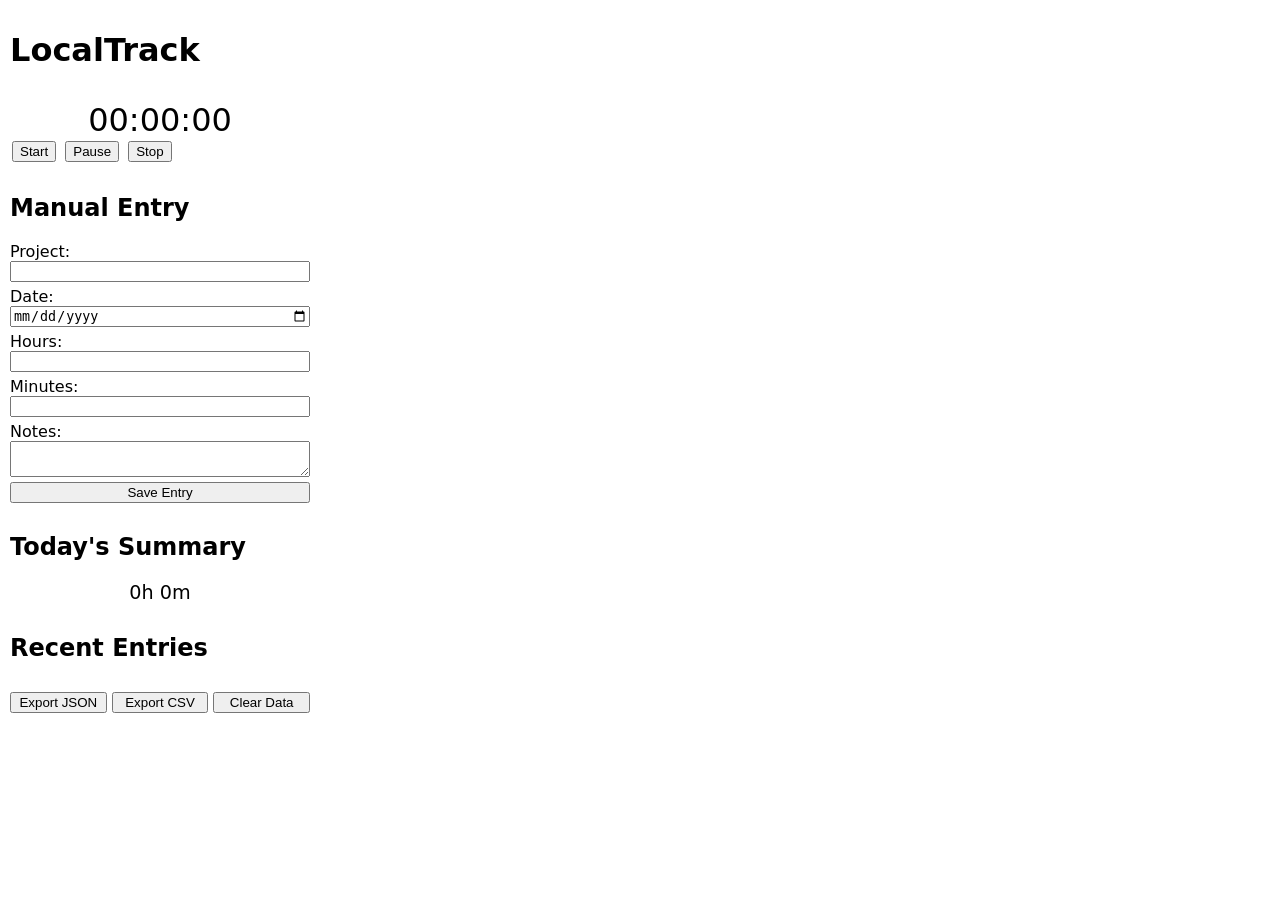
==== index.html @ 663c444d "agent(craft): sprint contribution" ====
<!DOCTYPE html>
<html lang="en">
<head>
  <meta charset="UTF-8">
  <meta name="viewport" content="width=device-width, initial-scale=1.0">
  <title>LocalTrack</title>
  <link rel="stylesheet" href="styles.css">
</head>
<body>
  <div id="app">
    <header>
      <h1>LocalTrack</h1>
    </header>
    <section id="timer">
      <div id="elapsed">00:00:00</div>
      <div id="controls">
        <button id="start">Start</button>
        <button id="pause">Pause</button>
        <button id="stop">Stop</button>
      </div>
    </section>
    <section id="manual-entry">
      <h2>Manual Entry</h2>
      <form id="manual-form">
        <label>Project: <input type="text" id="project-name" required></label>
        <label>Date: <input type="date" id="entry-date" required></label>
        <label>Hours: <input type="number" id="hours" min="0" step="0.5" required></label>
        <label>Minutes: <input type="number" id="minutes" min="0" max="59" required></label>
        <label>Notes: <textarea id="notes"></textarea></label>
        <button type="submit">Save Entry</button>
      </form>
    </section>
    <section id="summary">
      <h2>Today's Summary</h2>
      <div id="today-total">0h 0m</div>
    </section>
    <section id="entries">
      <h2>Recent Entries</h2>
      <ul id="entry-list"></ul>
    </section>
    <footer>
      <button id="export-json">Export JSON</button>
      <button id="export-csv">Export CSV</button>
      <button id="clear-storage">Clear Data</button>
    </footer>
  </div>
  <script src="popup.js"></script>
</body>
</html>
---- styles.css ----
body { font-family: system-ui, sans-serif; margin: 0; padding: 10px; width: 300px; }
#app { display: flex; flex-direction: column; gap: 10px; }
#elapsed { font-size: 2rem; text-align: center; }
#controls button { margin: 2px; }
form { display: grid; gap: 5px; }
form label { display: flex; flex-direction: column; }
#today-total { font-size: 1.2rem; text-align: center; }
#entry-list { list-style: none; padding: 0; }
#entry-list li { padding: 5px; border-bottom: 1px solid #ccc; }
footer { display: flex; gap: 5px; }
footer button { flex: 1; }
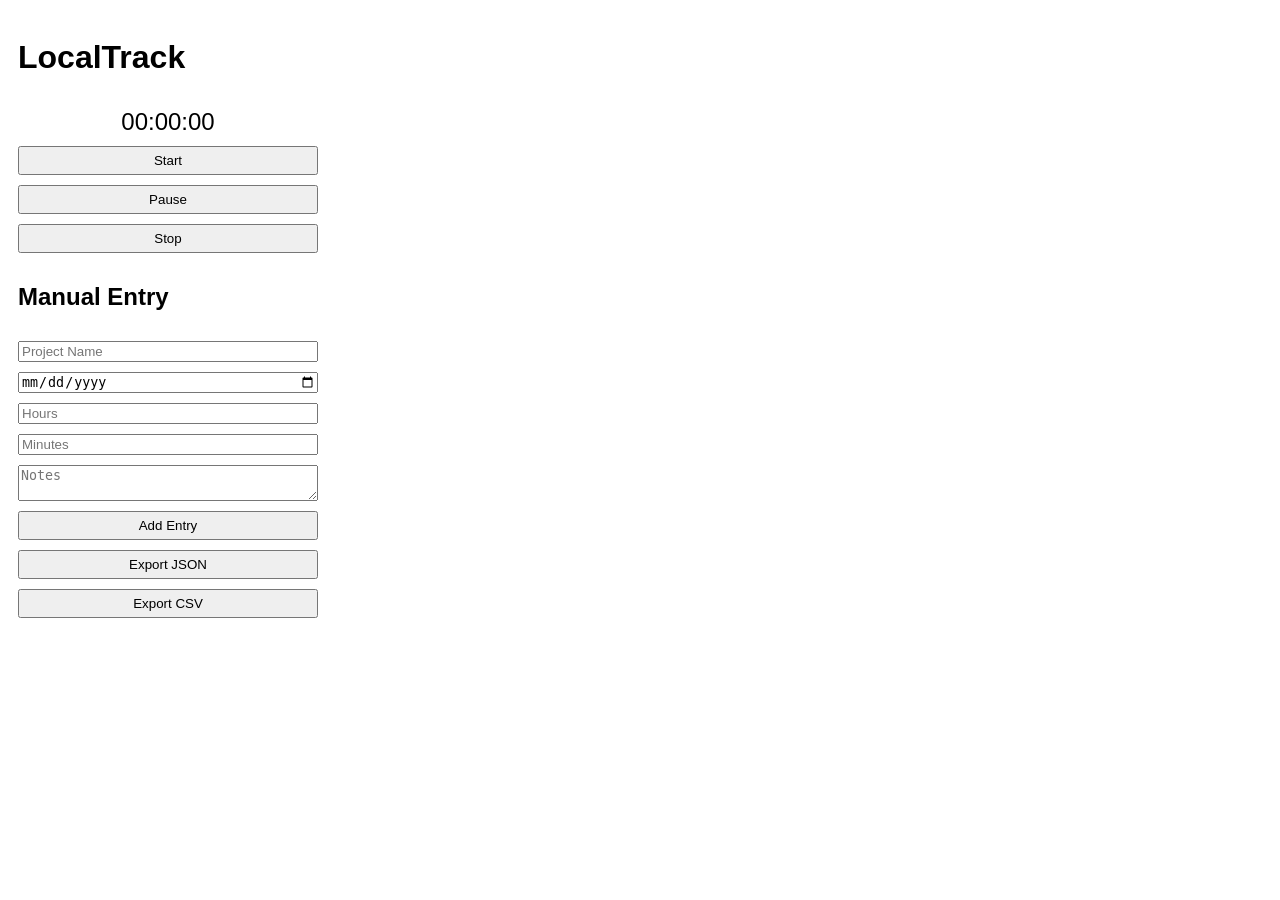
==== commit feb4394e: "agent(manager): sprint contribution" ====
--- a/index.html
+++ b/index.html
@@ -8,42 +8,22 @@
 </head>
 <body>
   <div id="app">
-    <header>
-      <h1>LocalTrack</h1>
-    </header>
-    <section id="timer">
-      <div id="elapsed">00:00:00</div>
-      <div id="controls">
-        <button id="start">Start</button>
-        <button id="pause">Pause</button>
-        <button id="stop">Stop</button>
-      </div>
-    </section>
-    <section id="manual-entry">
-      <h2>Manual Entry</h2>
-      <form id="manual-form">
-        <label>Project: <input type="text" id="project-name" required></label>
-        <label>Date: <input type="date" id="entry-date" required></label>
-        <label>Hours: <input type="number" id="hours" min="0" step="0.5" required></label>
-        <label>Minutes: <input type="number" id="minutes" min="0" max="59" required></label>
-        <label>Notes: <textarea id="notes"></textarea></label>
-        <button type="submit">Save Entry</button>
-      </form>
-    </section>
-    <section id="summary">
-      <h2>Today's Summary</h2>
-      <div id="today-total">0h 0m</div>
-    </section>
-    <section id="entries">
-      <h2>Recent Entries</h2>
-      <ul id="entry-list"></ul>
-    </section>
-    <footer>
-      <button id="export-json">Export JSON</button>
-      <button id="export-csv">Export CSV</button>
-      <button id="clear-storage">Clear Data</button>
-    </footer>
+    <h1>LocalTrack</h1>
+    <div id="timer-display">00:00:00</div>
+    <button id="start-btn">Start</button>
+    <button id="pause-btn">Pause</button>
+    <button id="stop-btn">Stop</button>
+    <h2>Manual Entry</h2>
+    <input type="text" id="project-name" placeholder="Project Name">
+    <input type="date" id="entry-date">
+    <input type="number" id="hours" placeholder="Hours">
+    <input type="number" id="minutes" placeholder="Minutes">
+    <textarea id="notes" placeholder="Notes"></textarea>
+    <button id="add-entry-btn">Add Entry</button>
+    <button id="export-json-btn">Export JSON</button>
+    <button id="export-csv-btn">Export CSV</button>
+    <ul id="entry-list"></ul>
   </div>
   <script src="popup.js"></script>
 </body>
-</html>+</html>
--- a/styles.css
+++ b/styles.css
@@ -1,11 +1,6 @@
-body { font-family: system-ui, sans-serif; margin: 0; padding: 10px; width: 300px; }
+body { font-family: sans-serif; padding: 10px; width: 300px; }
 #app { display: flex; flex-direction: column; gap: 10px; }
-#elapsed { font-size: 2rem; text-align: center; }
-#controls button { margin: 2px; }
-form { display: grid; gap: 5px; }
-form label { display: flex; flex-direction: column; }
-#today-total { font-size: 1.2rem; text-align: center; }
+button { padding: 5px; cursor: pointer; }
+input, textarea { width: 100%; box-sizing: border-box; }
+#timer-display { font-size: 24px; text-align: center; }
 #entry-list { list-style: none; padding: 0; }
-#entry-list li { padding: 5px; border-bottom: 1px solid #ccc; }
-footer { display: flex; gap: 5px; }
-footer button { flex: 1; }
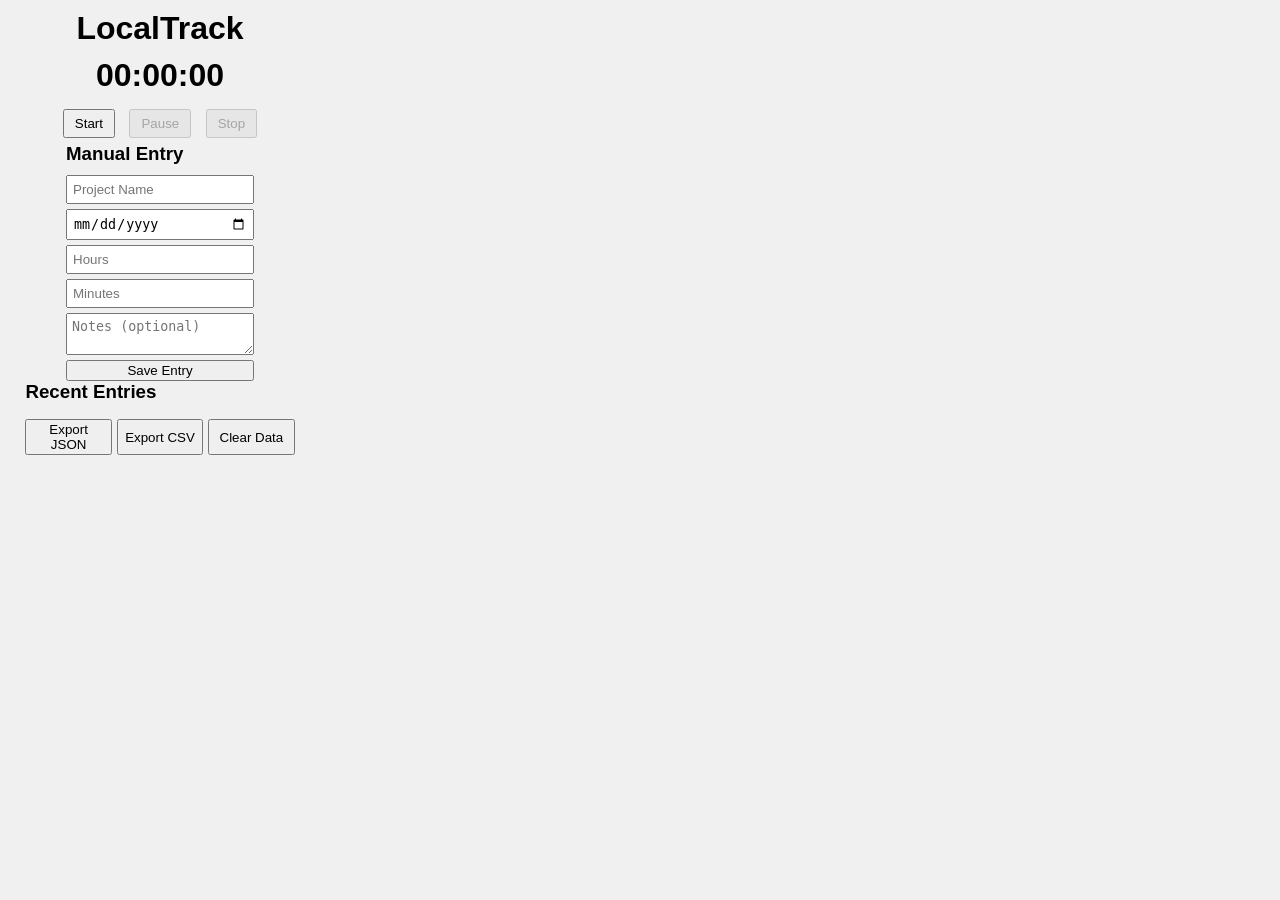
==== commit 1fef074d: "agent(craft): sprint contribution" ====
--- a/index.html
+++ b/index.html
@@ -10,19 +10,31 @@
   <div id="app">
     <h1>LocalTrack</h1>
     <div id="timer-display">00:00:00</div>
-    <button id="start-btn">Start</button>
-    <button id="pause-btn">Pause</button>
-    <button id="stop-btn">Stop</button>
-    <h2>Manual Entry</h2>
-    <input type="text" id="project-name" placeholder="Project Name">
-    <input type="date" id="entry-date">
-    <input type="number" id="hours" placeholder="Hours">
-    <input type="number" id="minutes" placeholder="Minutes">
-    <textarea id="notes" placeholder="Notes"></textarea>
-    <button id="add-entry-btn">Add Entry</button>
-    <button id="export-json-btn">Export JSON</button>
-    <button id="export-csv-btn">Export CSV</button>
-    <ul id="entry-list"></ul>
+    <div id="controls">
+      <button id="start-btn">Start</button>
+      <button id="pause-btn" disabled>Pause</button>
+      <button id="stop-btn" disabled>Stop</button>
+    </div>
+    <div id="manual-entry">
+      <h3>Manual Entry</h3>
+      <form id="manual-form">
+        <input type="text" id="project-name" placeholder="Project Name" required>
+        <input type="date" id="entry-date" required>
+        <input type="number" id="duration-hours" placeholder="Hours" min="0">
+        <input type="number" id="duration-minutes" placeholder="Minutes" min="0" max="59">
+        <textarea id="notes" placeholder="Notes (optional)"></textarea>
+        <button type="submit" id="save-entry-btn">Save Entry</button>
+      </form>
+    </div>
+    <div id="entries">
+      <h3>Recent Entries</h3>
+      <ul id="entry-list"></ul>
+      <div id="export-buttons">
+        <button id="export-json-btn">Export JSON</button>
+        <button id="export-csv-btn">Export CSV</button>
+        <button id="clear-storage-btn">Clear Data</button>
+      </div>
+    </div>
   </div>
   <script src="popup.js"></script>
 </body>
--- a/styles.css
+++ b/styles.css
@@ -1,6 +1,62 @@
-body { font-family: sans-serif; padding: 10px; width: 300px; }
-#app { display: flex; flex-direction: column; gap: 10px; }
-button { padding: 5px; cursor: pointer; }
-input, textarea { width: 100%; box-sizing: border-box; }
-#timer-display { font-size: 24px; text-align: center; }
-#entry-list { list-style: none; padding: 0; }
+body {
+  font-family: sans-serif;
+  margin: 0;
+  padding: 10px;
+  width: 300px;
+  background-color: #f0f0f0;
+}
+
+#app {
+  display: flex;
+  flex-direction: column;
+  align-items: center;
+}
+
+h1, h3 {
+  margin: 0 0 10px 0;
+}
+
+#timer-display {
+  font-size: 2em;
+  font-weight: bold;
+  margin-bottom: 10px;
+}
+
+#controls button {
+  margin: 5px;
+  padding: 5px 10px;
+}
+
+#manual-form {
+  display: flex;
+  flex-direction: column;
+  width: 100%;
+}
+
+#manual-form input, #manual-form textarea {
+  margin-bottom: 5px;
+  padding: 5px;
+}
+
+#entry-list {
+  list-style: none;
+  padding: 0;
+  width: 100%;
+}
+
+#entry-list li {
+  background: #fff;
+  margin-bottom: 5px;
+  padding: 5px;
+  border: 1px solid #ccc;
+}
+
+#export-buttons {
+  display: flex;
+  gap: 5px;
+  margin-top: 10px;
+}
+
+#export-buttons button {
+  flex: 1;
+}
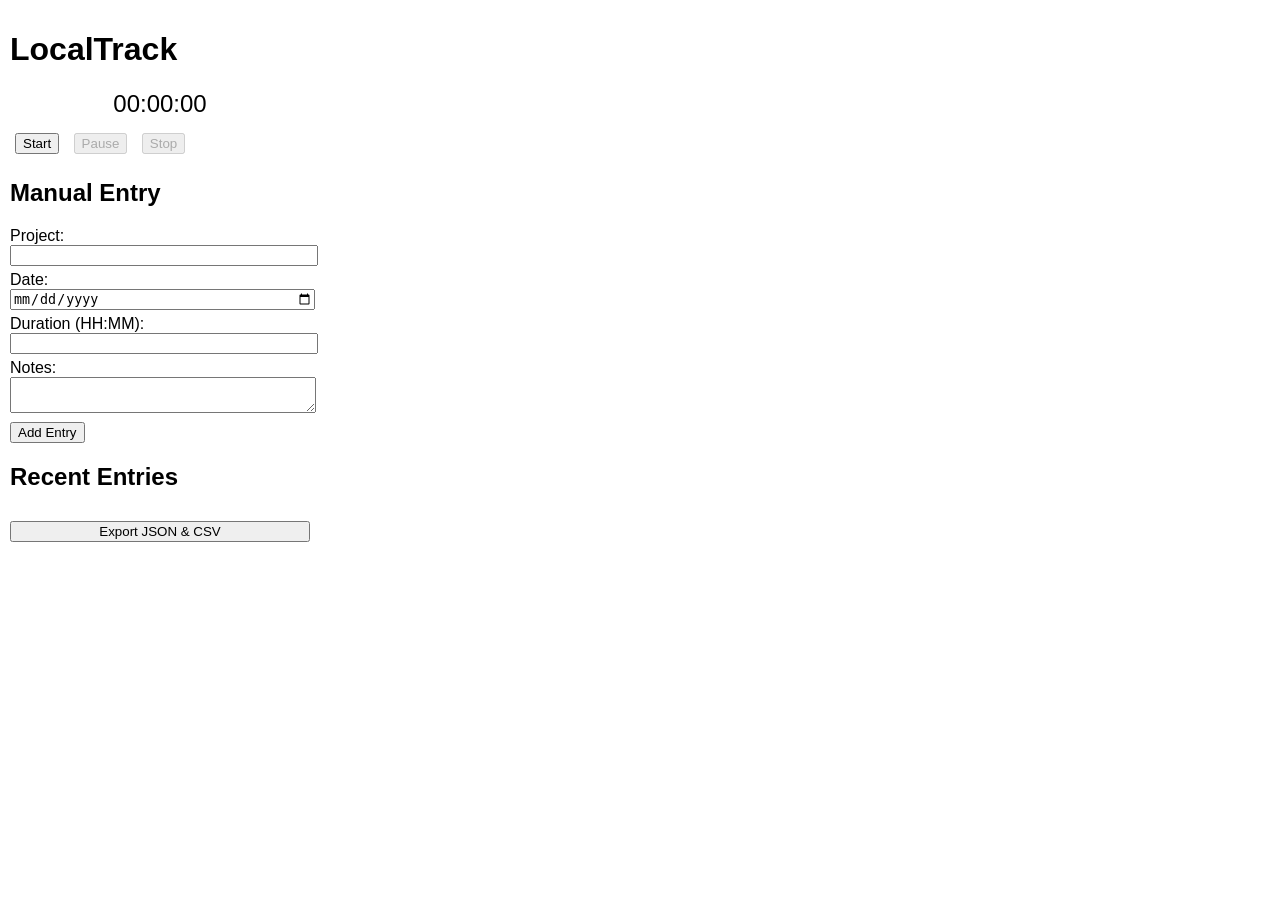
==== commit affae9c1: "agent(manager): sprint contribution" ====
--- a/index.html
+++ b/index.html
@@ -7,35 +7,31 @@
   <link rel="stylesheet" href="styles.css">
 </head>
 <body>
-  <div id="app">
+  <div class="container">
     <h1>LocalTrack</h1>
-    <div id="timer-display">00:00:00</div>
-    <div id="controls">
-      <button id="start-btn">Start</button>
-      <button id="pause-btn" disabled>Pause</button>
-      <button id="stop-btn" disabled>Stop</button>
+    <div id="timer" class="timer">00:00:00</div>
+    <div class="controls">
+      <button id="start">Start</button>
+      <button id="pause" disabled>Pause</button>
+      <button id="stop" disabled>Stop</button>
     </div>
-    <div id="manual-entry">
-      <h3>Manual Entry</h3>
-      <form id="manual-form">
-        <input type="text" id="project-name" placeholder="Project Name" required>
-        <input type="date" id="entry-date" required>
-        <input type="number" id="duration-hours" placeholder="Hours" min="0">
-        <input type="number" id="duration-minutes" placeholder="Minutes" min="0" max="59">
-        <textarea id="notes" placeholder="Notes (optional)"></textarea>
-        <button type="submit" id="save-entry-btn">Save Entry</button>
-      </form>
-    </div>
-    <div id="entries">
-      <h3>Recent Entries</h3>
-      <ul id="entry-list"></ul>
-      <div id="export-buttons">
-        <button id="export-json-btn">Export JSON</button>
-        <button id="export-csv-btn">Export CSV</button>
-        <button id="clear-storage-btn">Clear Data</button>
-      </div>
-    </div>
+    <h2>Manual Entry</h2>
+    <form id="manualForm">
+      <label>Project:</label>
+      <input type="text" id="project" required>
+      <label>Date:</label>
+      <input type="date" id="date" required>
+      <label>Duration (HH:MM):</label>
+      <input type="text" id="duration" required>
+      <label>Notes:</label>
+      <textarea id="notes"></textarea>
+      <button type="submit">Add Entry</button>
+    </form>
+    <div id="todaySummary"></div>
+    <h2>Recent Entries</h2>
+    <ul id="entriesList"></ul>
+    <button id="export">Export JSON & CSV</button>
   </div>
   <script src="popup.js"></script>
 </body>
-</html>
+</html>
--- a/styles.css
+++ b/styles.css
@@ -1,62 +1,10 @@
-body {
-  font-family: sans-serif;
-  margin: 0;
-  padding: 10px;
-  width: 300px;
-  background-color: #f0f0f0;
-}
-
-#app {
-  display: flex;
-  flex-direction: column;
-  align-items: center;
-}
-
-h1, h3 {
-  margin: 0 0 10px 0;
-}
-
-#timer-display {
-  font-size: 2em;
-  font-weight: bold;
-  margin-bottom: 10px;
-}
-
-#controls button {
-  margin: 5px;
-  padding: 5px 10px;
-}
-
-#manual-form {
-  display: flex;
-  flex-direction: column;
-  width: 100%;
-}
-
-#manual-form input, #manual-form textarea {
-  margin-bottom: 5px;
-  padding: 5px;
-}
-
-#entry-list {
-  list-style: none;
-  padding: 0;
-  width: 100%;
-}
-
-#entry-list li {
-  background: #fff;
-  margin-bottom: 5px;
-  padding: 5px;
-  border: 1px solid #ccc;
-}
-
-#export-buttons {
-  display: flex;
-  gap: 5px;
-  margin-top: 10px;
-}
-
-#export-buttons button {
-  flex: 1;
-}
+body { font-family: sans-serif; margin: 0; padding: 10px; width: 300px; }
+.container { max-width: 300px; }
+.timer { font-size: 24px; text-align: center; margin: 10px 0; }
+.controls button { margin: 5px; }
+form { margin: 10px 0; }
+form input, form textarea { width: 100%; margin-bottom: 5px; }
+#todaySummary { margin: 10px 0; font-weight: bold; }
+#entriesList { list-style: none; padding: 0; }
+#entriesList li { margin: 5px 0; border-bottom: 1px solid #ccc; }
+#export { width: 100%; margin-top: 10px; }
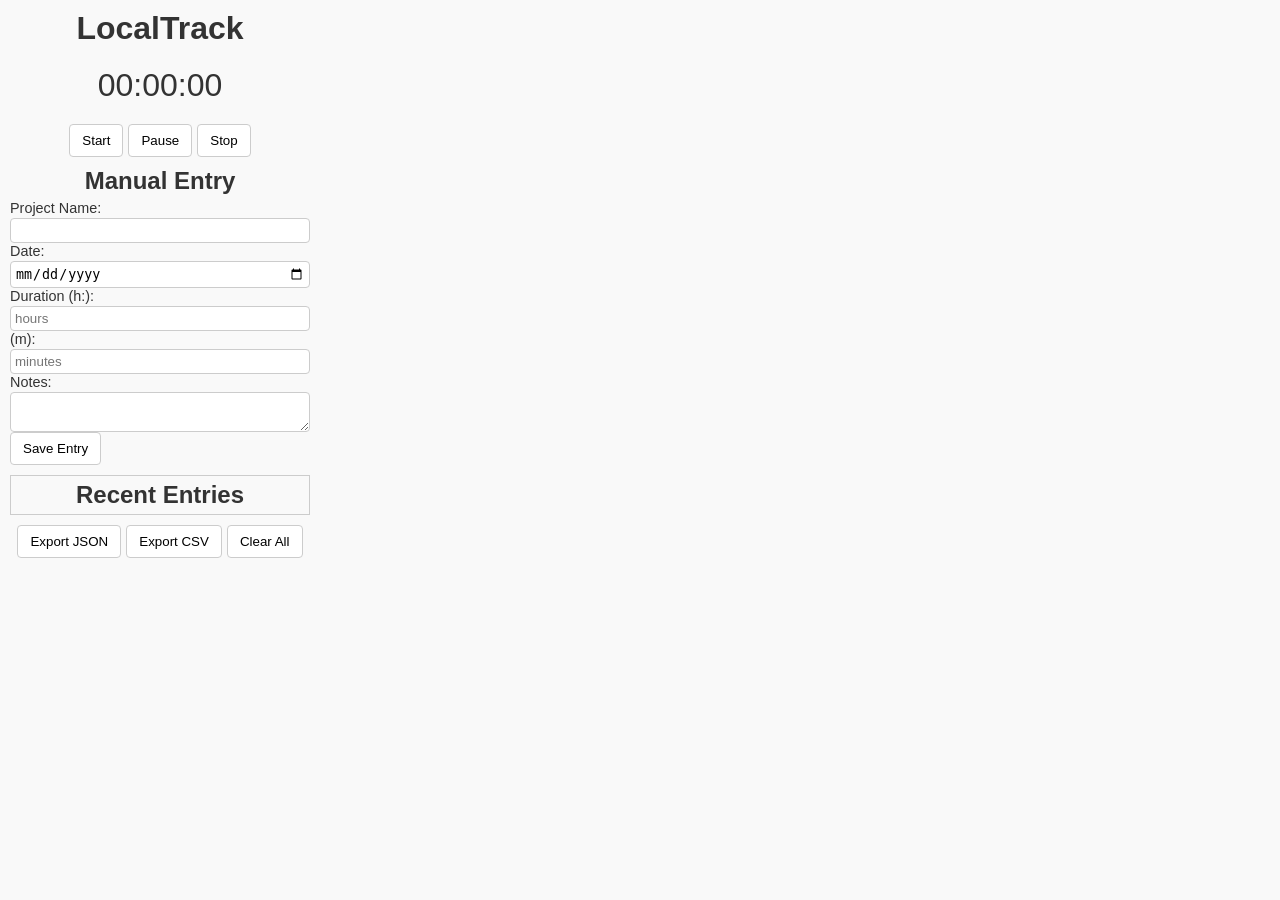
==== commit d24ae46a: "agent(manager): sprint contribution" ====
--- a/index.html
+++ b/index.html
@@ -9,28 +9,32 @@
 <body>
   <div class="container">
     <h1>LocalTrack</h1>
-    <div id="timer" class="timer">00:00:00</div>
-    <div class="controls">
+    <div id="timer-display">00:00:00</div>
+    <div id="timer-controls">
       <button id="start">Start</button>
-      <button id="pause" disabled>Pause</button>
-      <button id="stop" disabled>Stop</button>
+      <button id="pause">Pause</button>
+      <button id="stop">Stop</button>
     </div>
-    <h2>Manual Entry</h2>
-    <form id="manualForm">
-      <label>Project:</label>
-      <input type="text" id="project" required>
-      <label>Date:</label>
-      <input type="date" id="date" required>
-      <label>Duration (HH:MM):</label>
-      <input type="text" id="duration" required>
-      <label>Notes:</label>
-      <textarea id="notes"></textarea>
-      <button type="submit">Add Entry</button>
-    </form>
-    <div id="todaySummary"></div>
-    <h2>Recent Entries</h2>
-    <ul id="entriesList"></ul>
-    <button id="export">Export JSON & CSV</button>
+    <div id="manual-entry">
+      <h2>Manual Entry</h2>
+      <form id="entry-form">
+        <label>Project Name: <input type="text" id="project" required></label>
+        <label>Date: <input type="date" id="date" required></label>
+        <label>Duration (h:): <input type="number" id="hours" min="0" step="1" placeholder="hours" required></label>
+        <label>(m): <input type="number" id="minutes" min="0" max="59" step="1" placeholder="minutes"></label>
+        <label>Notes: <textarea id="notes"></textarea></label>
+        <button type="submit">Save Entry</button>
+      </form>
+    </div>
+    <div id="entries-list">
+      <h2>Recent Entries</h2>
+      <ul id="entries"></ul>
+    </div>
+    <div id="controls">
+      <button id="export-json">Export JSON</button>
+      <button id="export-csv">Export CSV</button>
+      <button id="clear">Clear All</button>
+    </div>
   </div>
   <script src="popup.js"></script>
 </body>
--- a/styles.css
+++ b/styles.css
@@ -1,10 +1,89 @@
-body { font-family: sans-serif; margin: 0; padding: 10px; width: 300px; }
-.container { max-width: 300px; }
-.timer { font-size: 24px; text-align: center; margin: 10px 0; }
-.controls button { margin: 5px; }
-form { margin: 10px 0; }
-form input, form textarea { width: 100%; margin-bottom: 5px; }
-#todaySummary { margin: 10px 0; font-weight: bold; }
-#entriesList { list-style: none; padding: 0; }
-#entriesList li { margin: 5px 0; border-bottom: 1px solid #ccc; }
-#export { width: 100%; margin-top: 10px; }+body {
+  font-family: -apple-system, BlinkMacSystemFont, 'Segoe UI', Roboto, Oxygen, Ubuntu, Cantarell, 'Open Sans', 'Helvetica Neue', sans-serif;
+  margin: 0;
+  padding: 10px;
+  background-color: #f9f9f9;
+  color: #333;
+}
+
+.container {
+  max-width: 300px;
+  display: flex;
+  flex-direction: column;
+  gap: 10px;
+}
+
+h1, h2 {
+  margin: 0;
+  text-align: center;
+}
+
+#timer-display {
+  font-size: 2em;
+  text-align: center;
+  font-variant-numeric: tabular-nums;
+  margin: 10px 0;
+}
+
+#timer-controls, #controls {
+  display: flex;
+  gap: 5px;
+  justify-content: center;
+}
+
+button {
+  padding: 8px 12px;
+  border: 1px solid #ccc;
+  background-color: #fff;
+  cursor: pointer;
+  border-radius: 4px;
+}
+
+button:hover {
+  background-color: #eee;
+}
+
+button:disabled {
+  opacity: 0.5;
+  cursor: not-allowed;
+}
+
+#manual-entry {
+  display: flex;
+  flex-direction: column;
+  gap: 5px;
+}
+
+#manual-entry label {
+  display: flex;
+  flex-direction: column;
+  font-size: 0.9em;
+}
+
+#manual-entry input, #manual-entry textarea {
+  padding: 4px;
+  margin-top: 2px;
+  border: 1px solid #ccc;
+  border-radius: 4px;
+}
+
+#entries-list {
+  max-height: 150px;
+  overflow-y: auto;
+  border: 1px solid #ccc;
+  padding: 5px;
+}
+
+#entries {
+  margin: 0;
+  padding-left: 20px;
+}
+
+@media (max-width: 320px) {
+  .container {
+    max-width: 100%;
+  }
+  #timer-display {
+    font-size: 1.5em;
+  }
+}
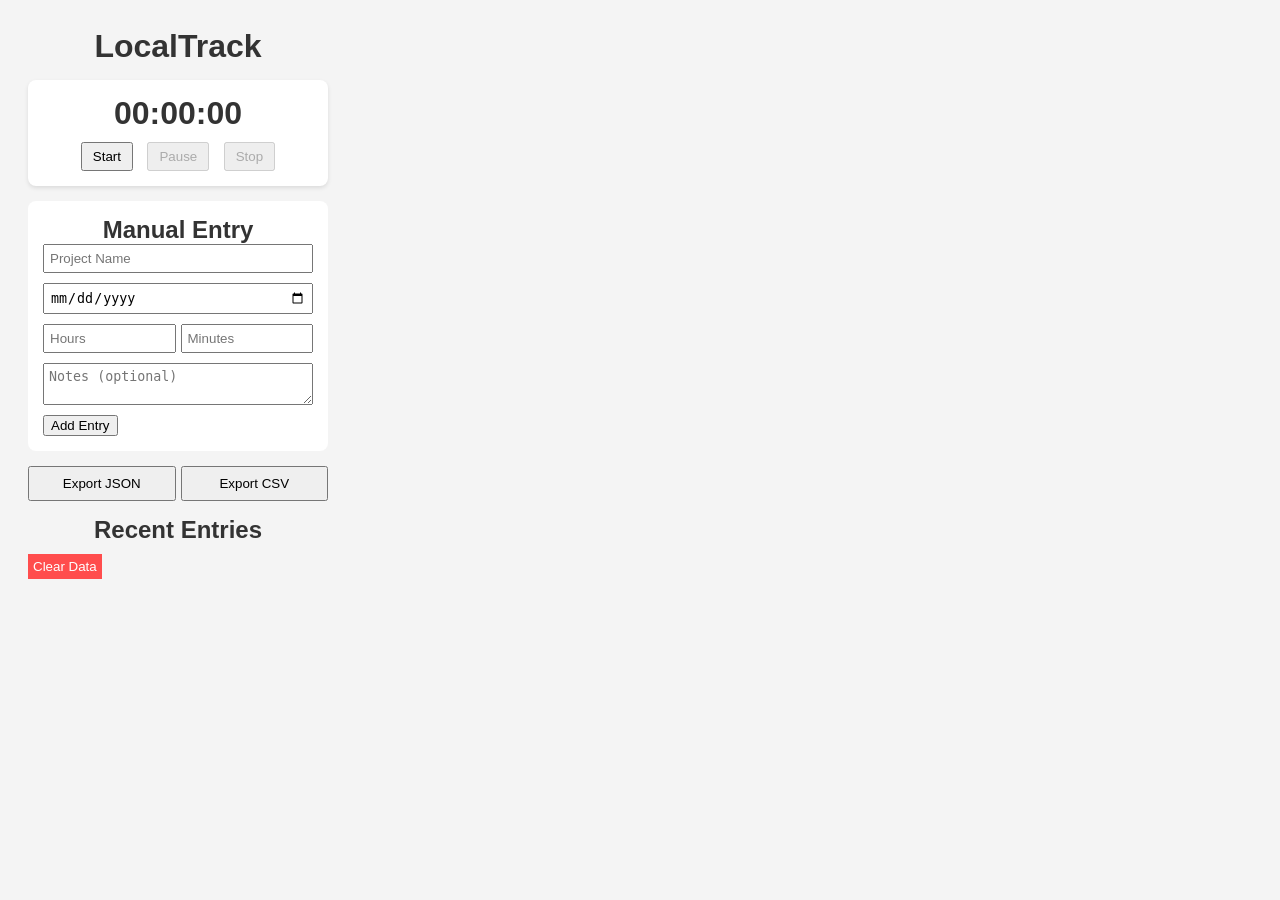
==== commit e3c1e550: "agent(manager): sprint contribution" ====
--- a/index.html
+++ b/index.html
@@ -9,31 +9,43 @@
 <body>
   <div class="container">
     <h1>LocalTrack</h1>
-    <div id="timer-display">00:00:00</div>
-    <div id="timer-controls">
-      <button id="start">Start</button>
-      <button id="pause">Pause</button>
-      <button id="stop">Stop</button>
+    
+    <!-- Timer Section -->
+    <div class="timer-section">
+      <div id="timer-display">00:00:00</div>
+      <div class="timer-controls">
+        <button id="start-btn">Start</button>
+        <button id="pause-btn" disabled>Pause</button>
+        <button id="stop-btn" disabled>Stop</button>
+      </div>
     </div>
-    <div id="manual-entry">
+
+    <!-- Manual Entry Section -->
+    <div class="manual-entry">
       <h2>Manual Entry</h2>
       <form id="entry-form">
-        <label>Project Name: <input type="text" id="project" required></label>
-        <label>Date: <input type="date" id="date" required></label>
-        <label>Duration (h:): <input type="number" id="hours" min="0" step="1" placeholder="hours" required></label>
-        <label>(m): <input type="number" id="minutes" min="0" max="59" step="1" placeholder="minutes"></label>
-        <label>Notes: <textarea id="notes"></textarea></label>
-        <button type="submit">Save Entry</button>
+        <input type="text" id="project-name" placeholder="Project Name" required>
+        <input type="date" id="entry-date" required>
+        <div class="duration-inputs">
+          <input type="number" id="hours" placeholder="Hours" min="0">
+          <input type="number" id="minutes" placeholder="Minutes" min="0" max="59">
+        </div>
+        <textarea id="notes" placeholder="Notes (optional)"></textarea>
+        <button type="submit">Add Entry</button>
       </form>
     </div>
-    <div id="entries-list">
-      <h2>Recent Entries</h2>
-      <ul id="entries"></ul>
-    </div>
-    <div id="controls">
+
+    <!-- Export Section -->
+    <div class="export-section">
       <button id="export-json">Export JSON</button>
       <button id="export-csv">Export CSV</button>
-      <button id="clear">Clear All</button>
+    </div>
+
+    <!-- History Section -->
+    <div class="history-section">
+      <h2>Recent Entries</h2>
+      <ul id="entry-list"></ul>
+      <button id="clear-storage">Clear Data</button>
     </div>
   </div>
   <script src="popup.js"></script>
--- a/styles.css
+++ b/styles.css
@@ -1,16 +1,15 @@
 body {
-  font-family: -apple-system, BlinkMacSystemFont, 'Segoe UI', Roboto, Oxygen, Ubuntu, Cantarell, 'Open Sans', 'Helvetica Neue', sans-serif;
-  margin: 0;
-  padding: 10px;
-  background-color: #f9f9f9;
+  font-family: -apple-system, BlinkMacSystemFont, 'Segoe UI', Roboto, sans-serif;
+  width: 300px;
+  padding: 20px;
+  background-color: #f4f4f4;
   color: #333;
 }
 
 .container {
-  max-width: 300px;
   display: flex;
   flex-direction: column;
-  gap: 10px;
+  gap: 15px;
 }
 
 h1, h2 {
@@ -18,72 +17,78 @@
   text-align: center;
 }
 
+.timer-section {
+  text-align: center;
+  padding: 15px;
+  background: #fff;
+  border-radius: 8px;
+  box-shadow: 0 2px 4px rgba(0,0,0,0.1);
+}
+
 #timer-display {
   font-size: 2em;
-  text-align: center;
-  font-variant-numeric: tabular-nums;
-  margin: 10px 0;
+  font-weight: bold;
+  margin-bottom: 10px;
 }
 
-#timer-controls, #controls {
-  display: flex;
-  gap: 5px;
-  justify-content: center;
+.timer-controls button {
+  margin: 0 5px;
+  padding: 5px 10px;
+  cursor: pointer;
 }
 
-button {
-  padding: 8px 12px;
-  border: 1px solid #ccc;
-  background-color: #fff;
-  cursor: pointer;
-  border-radius: 4px;
+.manual-entry {
+  background: #fff;
+  padding: 15px;
+  border-radius: 8px;
 }
 
-button:hover {
-  background-color: #eee;
+.manual-entry input, .manual-entry textarea {
+  display: block;
+  width: 100%;
+  margin-bottom: 10px;
+  padding: 5px;
+  box-sizing: border-box;
 }
 
-button:disabled {
-  opacity: 0.5;
-  cursor: not-allowed;
-}
-
-#manual-entry {
+.duration-inputs {
   display: flex;
-  flex-direction: column;
   gap: 5px;
 }
 
-#manual-entry label {
+.export-section {
   display: flex;
-  flex-direction: column;
+  gap: 5px;
+}
+
+.export-section button {
+  flex: 1;
+  padding: 8px;
+  cursor: pointer;
+}
+
+.history-section {
+  max-height: 200px;
+  overflow-y: auto;
+}
+
+#entry-list {
+  list-style: none;
+  padding: 0;
+  margin: 0;
   font-size: 0.9em;
 }
 
-#manual-entry input, #manual-entry textarea {
-  padding: 4px;
-  margin-top: 2px;
-  border: 1px solid #ccc;
-  border-radius: 4px;
+#entry-list li {
+  border-bottom: 1px solid #ddd;
+  padding: 5px 0;
 }
 
-#entries-list {
-  max-height: 150px;
-  overflow-y: auto;
-  border: 1px solid #ccc;
+#clear-storage {
+  background: #ff4d4d;
+  color: white;
+  border: none;
   padding: 5px;
+  cursor: pointer;
+  margin-top: 10px;
 }
-
-#entries {
-  margin: 0;
-  padding-left: 20px;
-}
-
-@media (max-width: 320px) {
-  .container {
-    max-width: 100%;
-  }
-  #timer-display {
-    font-size: 1.5em;
-  }
-}
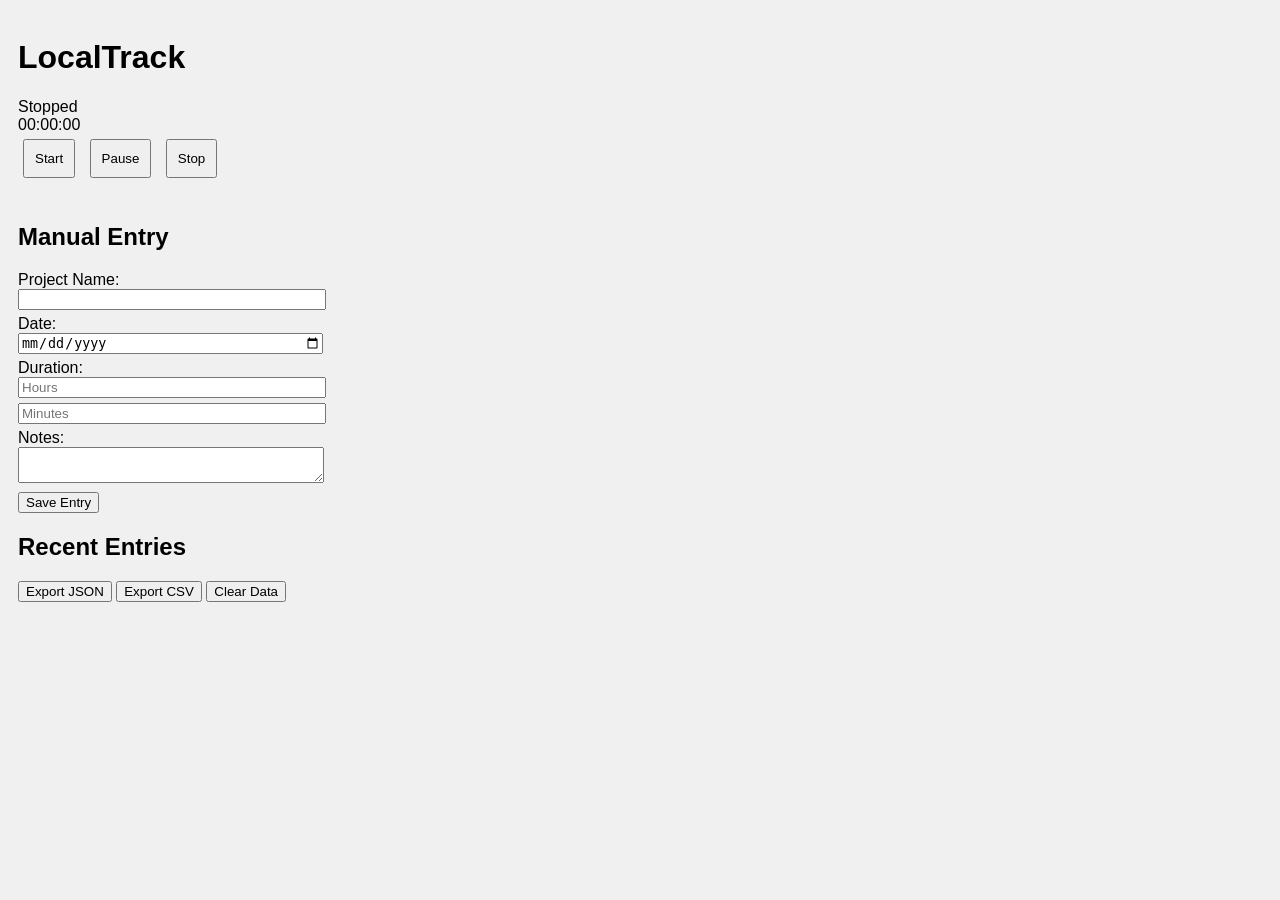
==== commit 735c38e4: "agent(manager): sprint contribution" ====
--- a/index.html
+++ b/index.html
@@ -8,43 +8,47 @@
 </head>
 <body>
   <div class="container">
-    <h1>LocalTrack</h1>
+    <header>
+      <h1>LocalTrack</h1>
+      <div id="status">Stopped</div>
+    </header>
     
-    <!-- Timer Section -->
-    <div class="timer-section">
-      <div id="timer-display">00:00:00</div>
-      <div class="timer-controls">
-        <button id="start-btn">Start</button>
-        <button id="pause-btn" disabled>Pause</button>
-        <button id="stop-btn" disabled>Stop</button>
-      </div>
+    <div class="timer-display">
+      <span id="timer">00:00:00</span>
     </div>
 
-    <!-- Manual Entry Section -->
+    <div class="controls">
+      <button id="start">Start</button>
+      <button id="pause">Pause</button>
+      <button id="stop">Stop</button>
+    </div>
+
     <div class="manual-entry">
       <h2>Manual Entry</h2>
       <form id="entry-form">
-        <input type="text" id="project-name" placeholder="Project Name" required>
+        <label>Project Name:</label>
+        <input type="text" id="project-name" required>
+        <label>Date:</label>
         <input type="date" id="entry-date" required>
-        <div class="duration-inputs">
-          <input type="number" id="hours" placeholder="Hours" min="0">
-          <input type="number" id="minutes" placeholder="Minutes" min="0" max="59">
+        <label>Duration:</label>
+        <div class="duration">
+          <input type="number" id="hours" placeholder="Hours">
+          <input type="number" id="minutes" placeholder="Minutes">
         </div>
-        <textarea id="notes" placeholder="Notes (optional)"></textarea>
-        <button type="submit">Add Entry</button>
+        <label>Notes:</label>
+        <textarea id="notes" rows="2"></textarea>
+        <button type="submit">Save Entry</button>
       </form>
     </div>
 
-    <!-- Export Section -->
-    <div class="export-section">
+    <div class="entries">
+      <h2>Recent Entries</h2>
+      <ul id="entries-list"></ul>
+    </div>
+
+    <div class="actions">
       <button id="export-json">Export JSON</button>
       <button id="export-csv">Export CSV</button>
-    </div>
-
-    <!-- History Section -->
-    <div class="history-section">
-      <h2>Recent Entries</h2>
-      <ul id="entry-list"></ul>
       <button id="clear-storage">Clear Data</button>
     </div>
   </div>
--- a/styles.css
+++ b/styles.css
@@ -1,94 +1,21 @@
 body {
-  font-family: -apple-system, BlinkMacSystemFont, 'Segoe UI', Roboto, sans-serif;
+  font-family: sans-serif;
   width: 300px;
-  padding: 20px;
-  background-color: #f4f4f4;
-  color: #333;
+  padding: 10px;
+  background-color: #f0f0f0;
 }
-
 .container {
   display: flex;
   flex-direction: column;
-  gap: 15px;
 }
-
-h1, h2 {
-  margin: 0;
-  text-align: center;
+.controls button {
+  margin: 5px;
+  padding: 10px;
 }
-
-.timer-section {
-  text-align: center;
-  padding: 15px;
-  background: #fff;
-  border-radius: 8px;
-  box-shadow: 0 2px 4px rgba(0,0,0,0.1);
+.manual-entry {
+  margin-top: 20px;
 }
-
-#timer-display {
-  font-size: 2em;
-  font-weight: bold;
-  margin-bottom: 10px;
-}
-
-.timer-controls button {
-  margin: 0 5px;
-  padding: 5px 10px;
-  cursor: pointer;
-}
-
-.manual-entry {
-  background: #fff;
-  padding: 15px;
-  border-radius: 8px;
-}
-
 .manual-entry input, .manual-entry textarea {
-  display: block;
   width: 100%;
-  margin-bottom: 10px;
-  padding: 5px;
-  box-sizing: border-box;
-}
-
-.duration-inputs {
-  display: flex;
-  gap: 5px;
-}
-
-.export-section {
-  display: flex;
-  gap: 5px;
-}
-
-.export-section button {
-  flex: 1;
-  padding: 8px;
-  cursor: pointer;
-}
-
-.history-section {
-  max-height: 200px;
-  overflow-y: auto;
-}
-
-#entry-list {
-  list-style: none;
-  padding: 0;
-  margin: 0;
-  font-size: 0.9em;
-}
-
-#entry-list li {
-  border-bottom: 1px solid #ddd;
-  padding: 5px 0;
-}
-
-#clear-storage {
-  background: #ff4d4d;
-  color: white;
-  border: none;
-  padding: 5px;
-  cursor: pointer;
-  margin-top: 10px;
-}
+  margin-bottom: 5px;
+}
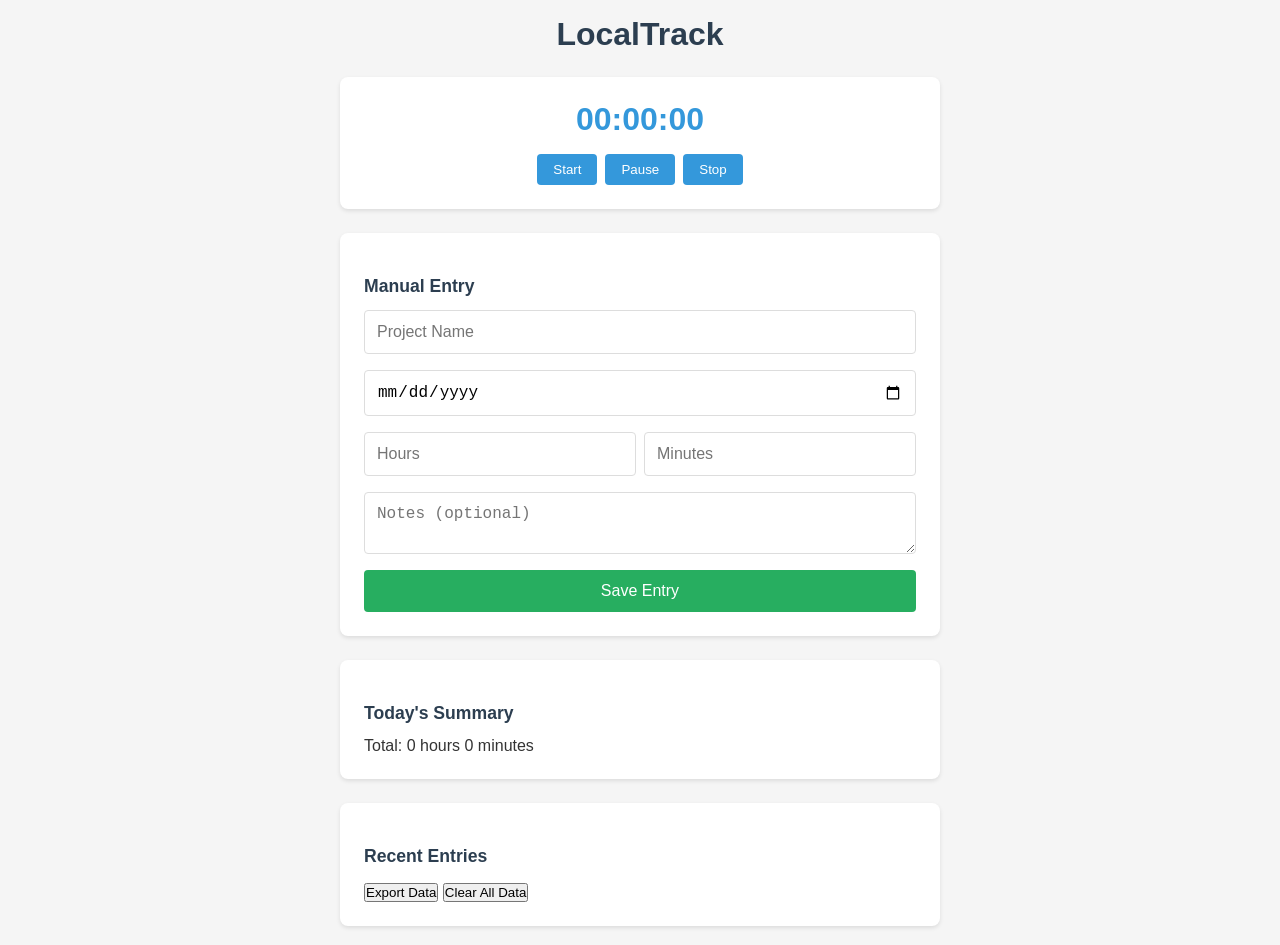
==== commit 1e4b2370: "agent(manager): sprint contribution" ====
--- a/index.html
+++ b/index.html
@@ -1,57 +1,52 @@
 <!DOCTYPE html>
-<html lang="en">
+<html>
 <head>
   <meta charset="UTF-8">
-  <meta name="viewport" content="width=device-width, initial-scale=1.0">
-  <title>LocalTrack</title>
   <link rel="stylesheet" href="styles.css">
 </head>
 <body>
   <div class="container">
-    <header>
-      <h1>LocalTrack</h1>
-      <div id="status">Stopped</div>
-    </header>
+    <h1>LocalTrack</h1>
     
-    <div class="timer-display">
-      <span id="timer">00:00:00</span>
+    <!-- Timer Section -->
+    <div class="timer-section">
+      <div id="time-display">00:00:00</div>
+      <div class="timer-controls">
+        <button id="start-btn">Start</button>
+        <button id="pause-btn">Pause</button>
+        <button id="stop-btn">Stop</button>
+      </div>
     </div>
 
-    <div class="controls">
-      <button id="start">Start</button>
-      <button id="pause">Pause</button>
-      <button id="stop">Stop</button>
-    </div>
-
-    <div class="manual-entry">
+    <!-- Manual Entry Form -->
+    <div class="manual-entry-section">
       <h2>Manual Entry</h2>
       <form id="entry-form">
-        <label>Project Name:</label>
-        <input type="text" id="project-name" required>
-        <label>Date:</label>
+        <input type="text" id="project-name" placeholder="Project Name" required>
         <input type="date" id="entry-date" required>
-        <label>Duration:</label>
-        <div class="duration">
-          <input type="number" id="hours" placeholder="Hours">
-          <input type="number" id="minutes" placeholder="Minutes">
+        <div class="duration-inputs">
+          <input type="number" id="hours" placeholder="Hours" min="0" max="23">
+          <input type="number" id="minutes" placeholder="Minutes" min="0" max="59">
         </div>
-        <label>Notes:</label>
-        <textarea id="notes" rows="2"></textarea>
+        <textarea id="notes" placeholder="Notes (optional)"></textarea>
         <button type="submit">Save Entry</button>
       </form>
     </div>
 
-    <div class="entries">
-      <h2>Recent Entries</h2>
-      <ul id="entries-list"></ul>
+    <!-- Summary and Entries -->
+    <div class="summary-section">
+      <h2>Today's Summary</h2>
+      <p id="today-summary">Total: 0 hours 0 minutes</p>
     </div>
 
-    <div class="actions">
-      <button id="export-json">Export JSON</button>
-      <button id="export-csv">Export CSV</button>
-      <button id="clear-storage">Clear Data</button>
+    <div class="entries-section">
+      <h2>Recent Entries</h2>
+      <div id="entries-list"></div>
+      <button id="export-btn">Export Data</button>
+      <button id="clear-btn">Clear All Data</button>
     </div>
+
+    <script src="popup.js"></script>
   </div>
-  <script src="popup.js"></script>
 </body>
 </html>
--- a/styles.css
+++ b/styles.css
@@ -1,21 +1,207 @@
+* {
+  box-sizing: border-box;
+  margin: 0;
+  padding: 0;
+}
+
 body {
-  font-family: sans-serif;
-  width: 300px;
-  padding: 10px;
-  background-color: #f0f0f0;
-}
+  font-family: -apple-system, BlinkMacSystemFont, 'Segoe UI', Roboto, Oxygen, Ubuntu, Cantarell, 'Open Sans', 'Helvetica Neue', sans-serif;
+  background-color: #f5f5f5;
+  color: #333;
+  padding: 1rem;
+  min-width: 400px;
+}
+
 .container {
+  max-width: 600px;
+  margin: 0 auto;
+}
+
+h1 {
+  text-align: center;
+  margin-bottom: 1.5rem;
+  color: #2c3e50;
+}
+
+h2 {
+  font-size: 1.1rem;
+  margin: 1.2rem 0 0.8rem 0;
+  color: #2c3e50;
+}
+
+.timer-section {
+  background-color: white;
+  border-radius: 8px;
+  padding: 1.5rem;
+  text-align: center;
+  box-shadow: 0 2px 4px rgba(0,0,0,0.1);
+  margin-bottom: 1.5rem;
+}
+
+#time-display {
+  font-size: 2rem;
+  font-weight: bold;
+  margin-bottom: 1rem;
+  color: #3498db;
+}
+
+.timer-controls {
+  display: flex;
+  justify-content: center;
+  gap: 0.5rem;
+}
+
+.timer-controls button {
+  padding: 0.5rem 1rem;
+  border: none;
+  border-radius: 4px;
+  background-color: #3498db;
+  color: white;
+  cursor: pointer;
+  transition: background-color 0.2s;
+}
+
+.timer-controls button:hover {
+  background-color: #2980b9;
+}
+
+.timer-controls button:disabled {
+  background-color: #bdc3c7;
+  cursor: not-allowed;
+}
+
+.manual-entry-section {
+  background-color: white;
+  border-radius: 8px;
+  padding: 1.5rem;
+  box-shadow: 0 2px 4px rgba(0,0,0,0.1);
+  margin-bottom: 1.5rem;
+}
+
+#entry-form {
   display: flex;
   flex-direction: column;
-}
-.controls button {
-  margin: 5px;
-  padding: 10px;
-}
-.manual-entry {
-  margin-top: 20px;
-}
-.manual-entry input, .manual-entry textarea {
-  width: 100%;
-  margin-bottom: 5px;
+  gap: 1rem;
+}
+
+#entry-form input,
+#entry-form textarea {
+  padding: 0.75rem;
+  border: 1px solid #ddd;
+  border-radius: 4px;
+  font-size: 1rem;
+}
+
+.duration-inputs {
+  display: flex;
+  gap: 0.5rem;
+}
+
+.duration-inputs input {
+  flex: 1;
+}
+
+#entry-form button {
+  padding: 0.75rem;
+  border: none;
+  border-radius: 4px;
+  background-color: #27ae60;
+  color: white;
+  font-size: 1rem;
+  cursor: pointer;
+  transition: background-color 0.2s;
+}
+
+#entry-form button:hover {
+  background-color: #219653;
+}
+
+.summary-section {
+  background-color: white;
+  border-radius: 8px;
+  padding: 1.5rem;
+  box-shadow: 0 2px 4px rgba(0,0,0,0.1);
+  margin-bottom: 1.5rem;
+}
+
+.entries-section {
+  background-color: white;
+  border-radius: 8px;
+  padding: 1.5rem;
+  box-shadow: 0 2px 4px rgba(0,0,0,0.1);
+}
+
+#entries-list {
+  margin-bottom: 1rem;
+}
+
+.entry-item {
+  border-bottom: 1px solid #eee;
+  padding: 1rem 0;
+}
+
+.entry-item:last-child {
+  border-bottom: none;
+}
+
+.entry-header {
+  display: flex;
+  justify-content: space-between;
+  margin-bottom: 0.5rem;
+}
+
+.project-name {
+  font-weight: bold;
+  color: #2c3e50;
+}
+
+.duration {
+  color: #3498db;
+}
+
+.entry-details {
+  display: flex;
+  justify-content: space-between;
+  align-items: center;
+}
+
+.date {
+  color: #7f8c8d;
+}
+
+.notes {
+  margin-top: 0.5rem;
+  font-size: 0.9rem;
+  color: #7f8c8d;
+}
+
+.controls-row {
+  display: flex;
+  gap: 0.5rem;
+  margin-top: 1rem;
+}
+
+.controls-row button {
+  flex: 1;
+  padding: 0.75rem;
+  border: none;
+  border-radius: 4px;
+  background-color: #9b59b6;
+  color: white;
+  cursor: pointer;
+  transition: background-color 0.2s;
+}
+
+.controls-row button:hover {
+  background-color: #8e44ad;
+}
+
+@media (max-width: 480px) {
+  .timer-controls {
+    flex-direction: column;
+  }
+  
+  .duration-inputs {
+    flex-direction: column;
+  }
 }
